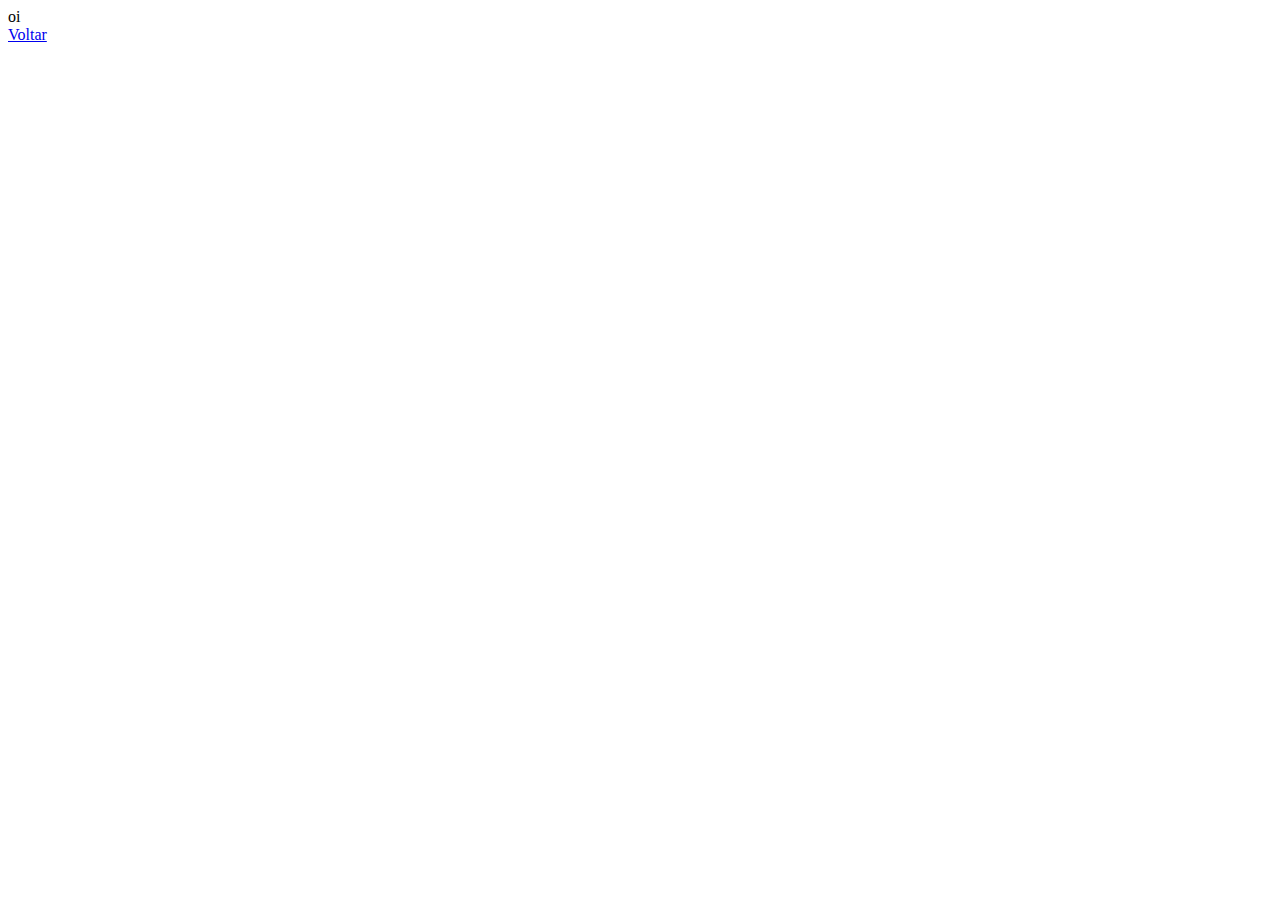
==== index2.html @ 2554bc71 "add conteudo" ====
<!DOCTYPE html>
<html lang="pt-br">
<head>
    <meta charset="UTF-8">
    <meta name="viewport" content="width=device-width, initial-scale=1.0">
    <title>Neymar JR</title>
</head>
<body>
    oi
    <section><a href="index.html" rel="prev">Voltar</a></section>
</body>
</html>
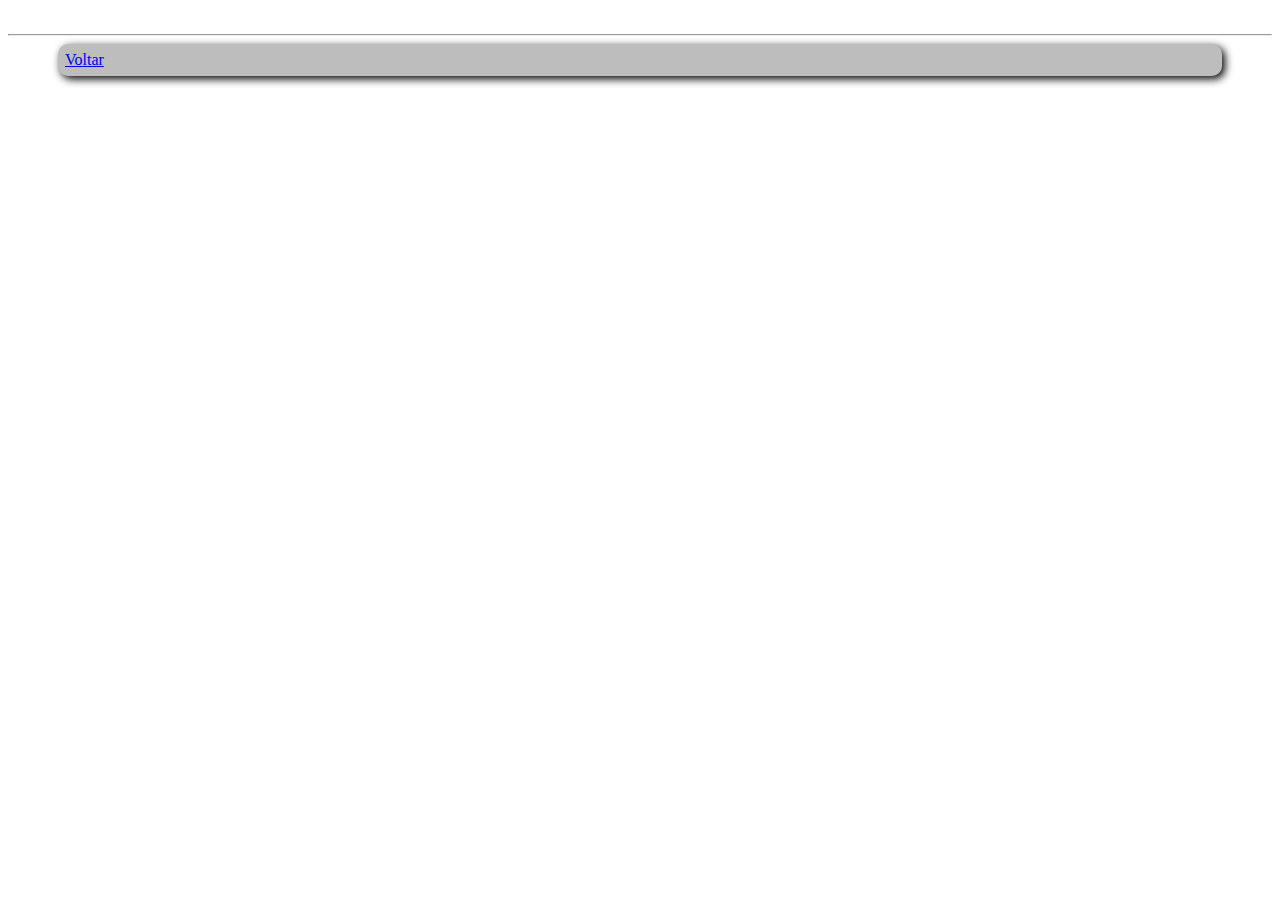
==== commit 3ed95f6f: "add conteudo" ====
--- a/index2.html
+++ b/index2.html
@@ -3,10 +3,19 @@
 <head>
     <meta charset="UTF-8">
     <meta name="viewport" content="width=device-width, initial-scale=1.0">
+    <link rel="stylesheet" href="style.css">
     <title>Neymar JR</title>
 </head>
 <body>
-    oi
+    <picture>
+        <source media="(max-width:530px )" srcset="/imagens/imagem-p.jpeg" type="image/jpeg">
+        <source media="(max-width:1000px )" srcset="/imagens/imagem-m.jpeg" type="image/jpeg">
+        <img src="/imagens/imagem-g.jpeg" alt="">
+    </picture>
+     <audio preload="metadata" autoplay loop>
+       <source src="/mídia/miauuu.mp3" type="audio/mp3">
+     </audio>
+    <hr>
     <section><a href="index.html" rel="prev">Voltar</a></section>
 </body>
 </html>--- a/style.css
+++ b/style.css
@@ -0,0 +1,22 @@
+section{
+    border-radius: 10px;
+    background-color: rgb(189, 189, 189);
+    padding: 7px;
+    box-shadow: 3px 3px 8px;
+    margin-left: 50px;
+    margin-right: 50px;
+    text-align: justify;
+    width: auto;
+}
+h2{
+    text-align: center;
+}
+body{
+    text-align: center;
+}
+footer{
+    font-style: italic;
+}
+td{
+    text-align: center;
+}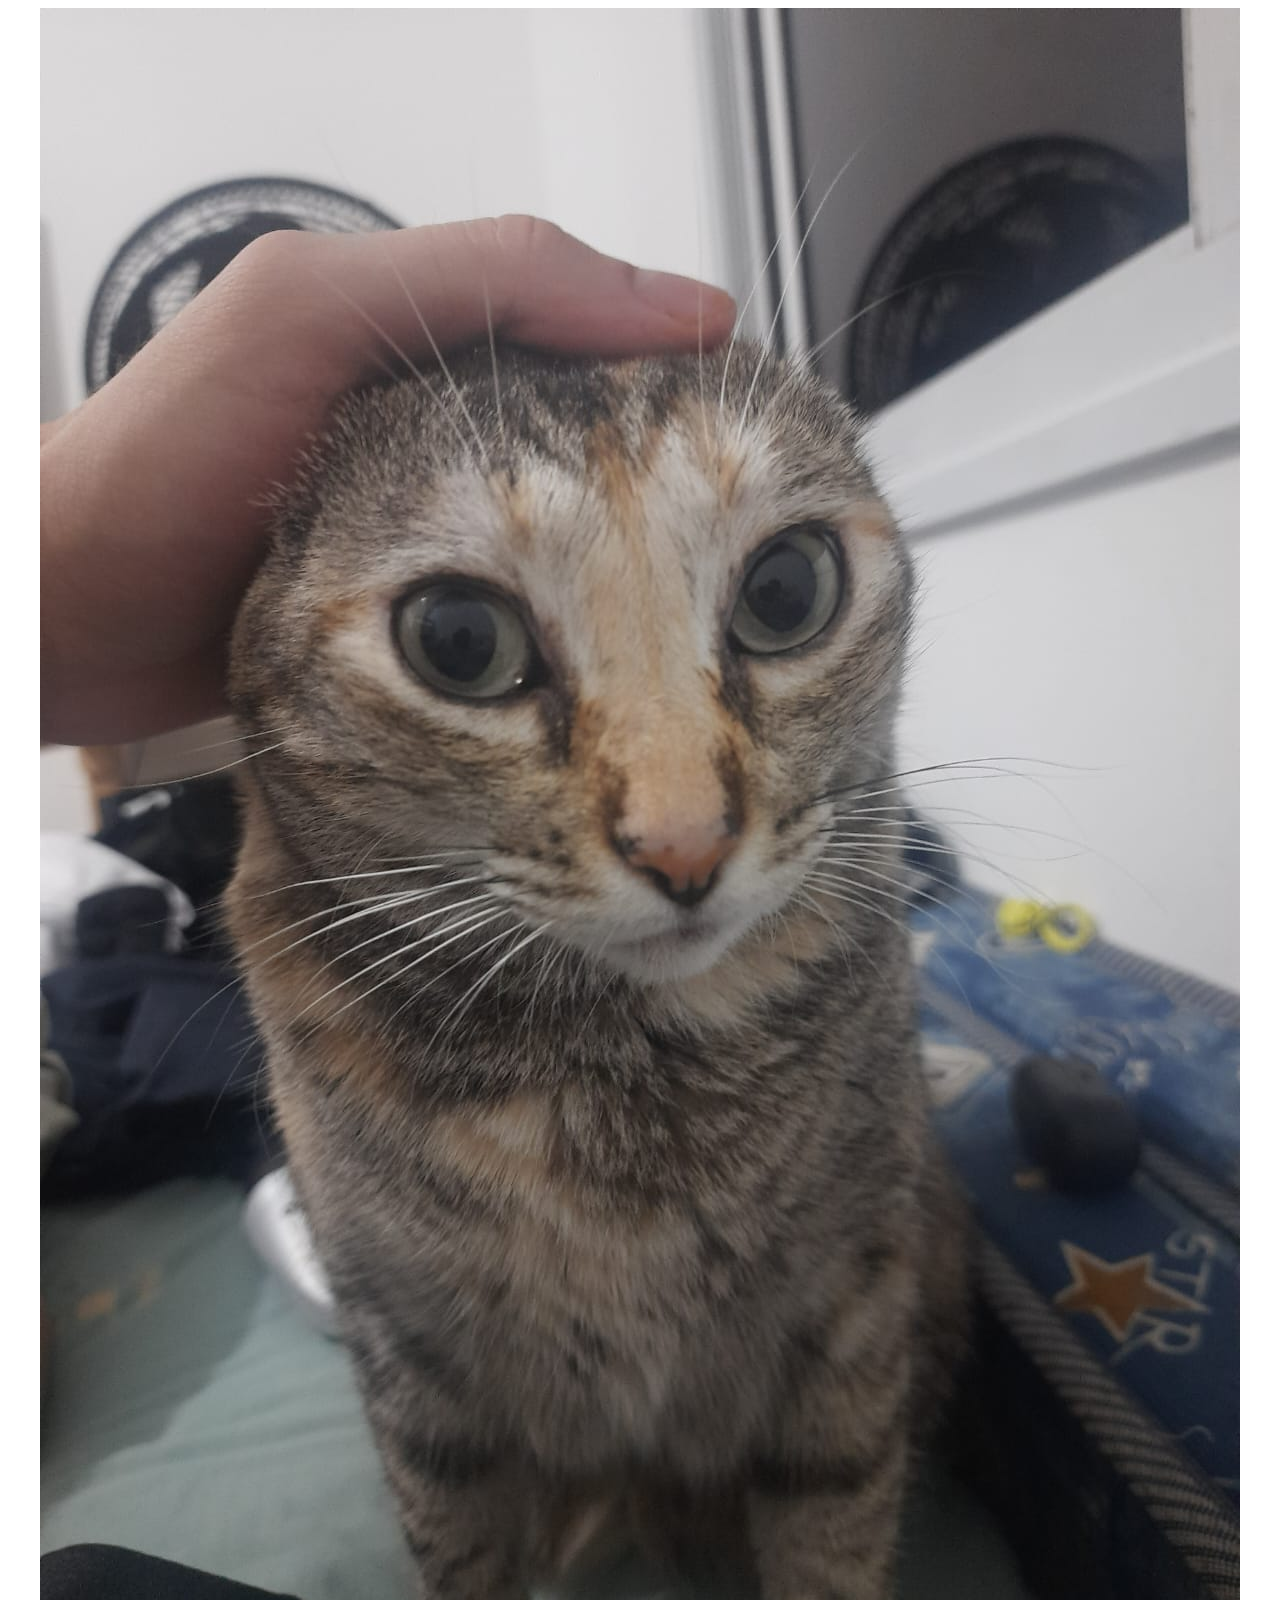
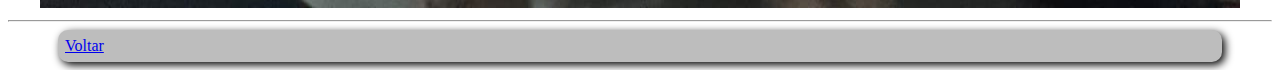
==== commit 9623212c: "Update index2.html" ====
--- a/index2.html
+++ b/index2.html
@@ -8,14 +8,14 @@
 </head>
 <body>
     <picture>
-        <source media="(max-width:530px )" srcset="/imagens/imagem-p.jpeg" type="image/jpeg">
-        <source media="(max-width:1000px )" srcset="/imagens/imagem-m.jpeg" type="image/jpeg">
-        <img src="/imagens/imagem-g.jpeg" alt="">
+        <source media="(max-width:530px )" srcset="imagem-p.jpeg" type="image/jpeg">
+        <source media="(max-width:1000px )" srcset="imagem-m.jpeg" type="image/jpeg">
+        <img src="imagem-g.jpeg" alt="">
     </picture>
      <audio preload="metadata" autoplay loop>
-       <source src="/mídia/miauuu.mp3" type="audio/mp3">
+       <source src="miauuu.mp3" type="audio/mp3">
      </audio>
     <hr>
     <section><a href="index.html" rel="prev">Voltar</a></section>
 </body>
-</html>+</html>
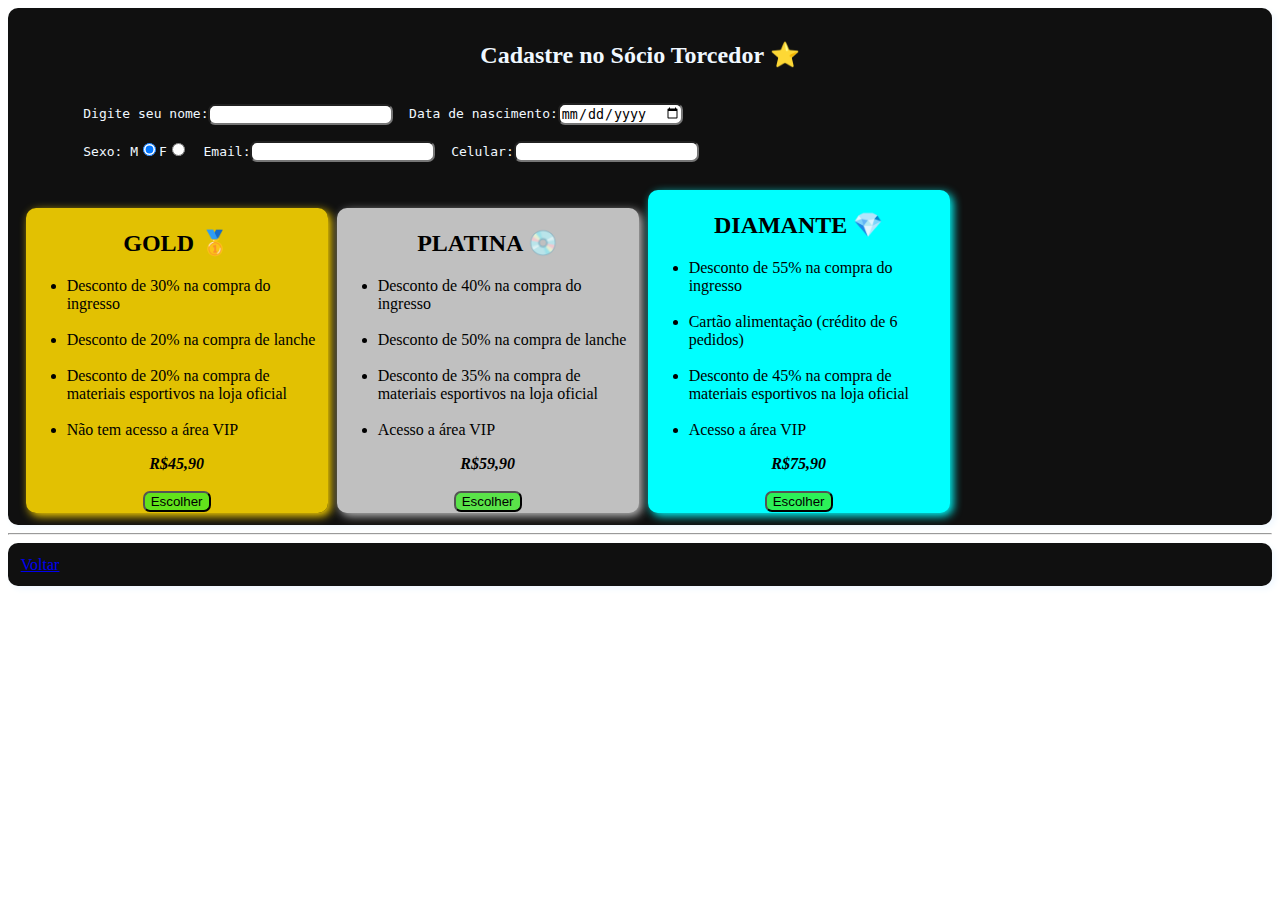
==== commit 4b4f0d61: "modificando" ====
--- a/index2.html
+++ b/index2.html
@@ -3,19 +3,59 @@
 <head>
     <meta charset="UTF-8">
     <meta name="viewport" content="width=device-width, initial-scale=1.0">
-    <link rel="stylesheet" href="style.css">
+    <link rel="stylesheet" href="style2.css">
     <title>Neymar JR</title>
 </head>
 <body>
-    <picture>
-        <source media="(max-width:530px )" srcset="imagem-p.jpeg" type="image/jpeg">
-        <source media="(max-width:1000px )" srcset="imagem-m.jpeg" type="image/jpeg">
-        <img src="imagem-g.jpeg" alt="">
-    </picture>
-     <audio preload="metadata" autoplay loop>
-       <source src="miauuu.mp3" type="audio/mp3">
-     </audio>
+   <section>
+    <h2>Cadastre no Sócio Torcedor ⭐<img src="/imagens/" alt=""></h2>
+    <div>
+        <pre> 
+        Digite seu nome:<input type="text"></input>  Data de nascimento:<input type="date" name="nascimento" id="nascimento">
+       
+        Sexo: M<input type="radio" name="sexo" id="masculino" class="sexo" checked>F<input type="radio" name="sexo" id="feminino" class="sexo">  Email:<input type="email" name="email" id="email">  Celular:<input type="number" name="numero" id="numero">
+        </pre><div id="gold" class="planos">
+    <h2>GOLD 🥇</h2>
+     <ul>
+        <li>Desconto de 30% na compra do ingresso</li><br>
+        <li>Desconto de 20% na compra de lanche</li><br>
+        <li>Desconto de 20% na compra de materiais esportivos na loja oficial</li><br>
+        <li>Não tem acesso a área VIP</li>
+     </ul>
+     <div class="preço"><strong>R$45,90</strong></div><br>
+     <div class="botoes"><input class="escolher" type="button" value="Escolher"></div> 
+        </div>
+        <div id="platina" class="planos">
+            <h2>PLATINA 💿</h2>
+             <ul>
+                <li>Desconto de 40% na compra do ingresso</li><br>
+                <li>Desconto de 50% na compra de lanche</li><br>
+                <li>Desconto de 35% na compra de materiais esportivos na loja oficial</li><br>
+                <li>Acesso a área VIP</li>
+             </ul>
+             <div class="preço"><strong>R$59,90</strong></div><br>
+             <div class="botoes"><input class="escolher" type="button" value="Escolher"></div> 
+                </div>
+                <div id="diamante" class="planos">
+                    <h2>DIAMANTE 💎</h2>
+                     <ul>
+                        <li>Desconto de 55% na compra do ingresso</li><br>
+                        <li>Cartão alimentação (crédito de 6 pedidos)</li><br>
+                        <li>Desconto de 45% na compra de materiais esportivos na loja oficial</li><br>
+                        <li>Acesso a área VIP</li>
+                     </ul>
+                     <div class="preço"><strong>R$75,90</strong></div><br>
+                     <div class="botoes"><input class="escolher" type="button" value="Escolher"></div>
+                        </div>
+                        <div id="santosicon" class="planos">
+                        <img src="/imagens/santosicon.ico" alt="">   
+                        </div>
+                              
+                                </div>
+    </div> 
+   </section> 
+   
     <hr>
     <section><a href="index.html" rel="prev">Voltar</a></section>
 </body>
-</html>
+</html>--- a/style2.css
+++ b/style2.css
@@ -0,0 +1,62 @@
+
+section{
+    background-color: rgba(0, 0, 0, 0.938);
+    border-radius: 10px;
+    box-shadow: 3px 3px 7px;
+    padding: 1%;
+    color: aliceblue;
+   
+}
+h2{
+    text-align: center;
+}
+input.escolher{
+    background-color: rgba(58, 236, 35, 0.76);
+    text-align: center;
+}
+input{
+    border-radius: 7px;
+}
+input.cancelar{
+    background-color: rgba(255, 0, 0, 0.76);
+}
+#gold{
+    background-color: rgba(255, 217, 0, 0.877);
+    padding: 1px;
+    border-radius: 10px;
+    width: 300px;
+    color: black;
+    box-shadow: 3px 3px 10px gold;
+    margin-left: 5px;
+}
+#platina{
+    background-color: silver;
+    padding: 1px;
+    border-radius: 10px;
+    width: 300px;
+    color: black;
+    box-shadow: 3px 3px 10px silver;
+    margin-left: 5px;
+}
+#diamante{
+    background-color:aqua;
+    padding: 1px;
+    border-radius: 10px;
+    width: 300px;
+    color: black;
+    box-shadow: 3px 3px 10px aqua;
+    margin-left: 5px;
+}
+div.botoes{
+    text-align: center;
+}
+div.planos{
+    display: inline-block;
+}
+#santosicon{
+    margin-left: 70px;
+}
+div.preço{
+   text-align: center; 
+   font-style: italic;
+}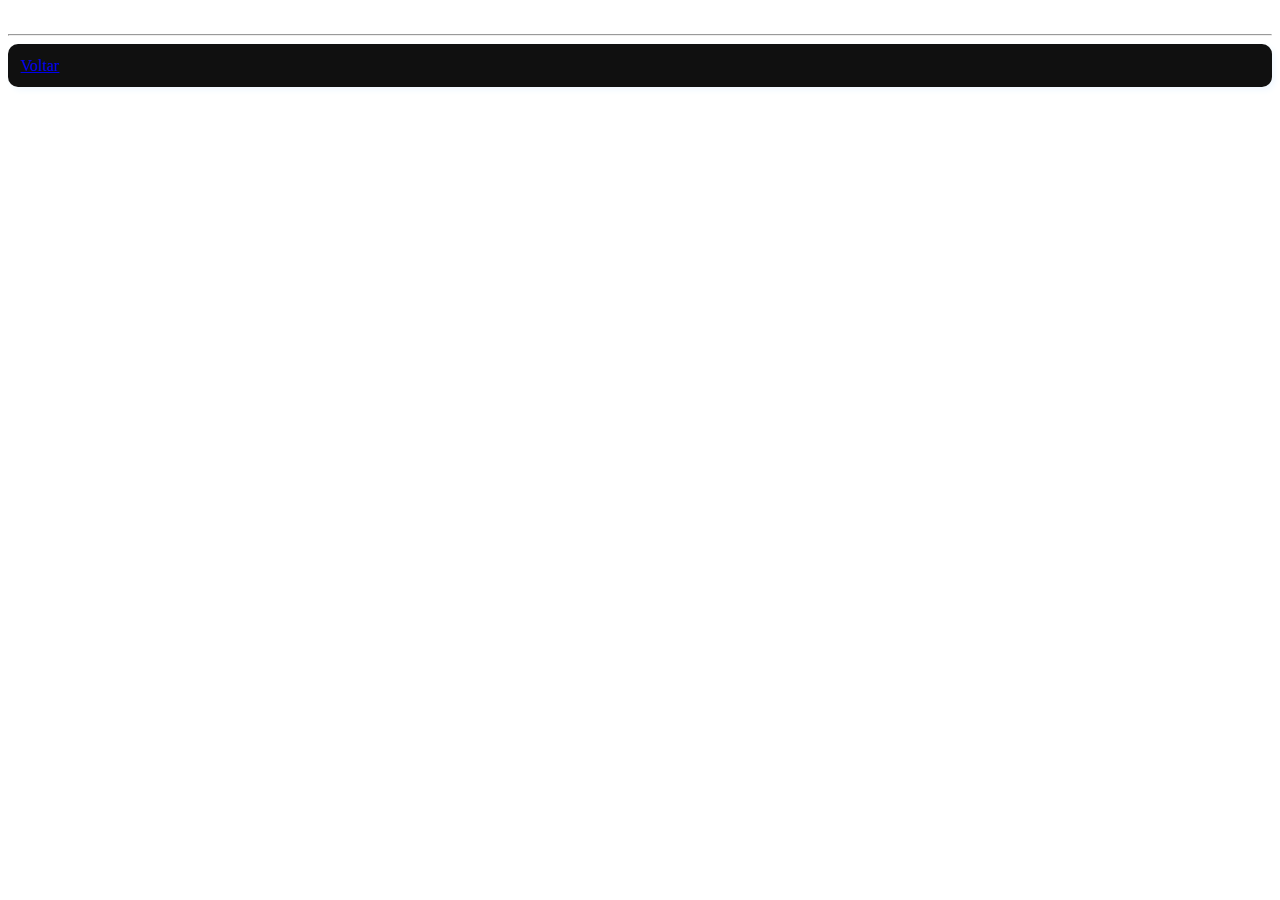
==== commit 81a58bb1: "Merge branch 'main' of https://github.com/Lucasdgcks/Hospedando-site-projeto" ====
--- a/index2.html
+++ b/index2.html
@@ -7,55 +7,15 @@
     <title>Neymar JR</title>
 </head>
 <body>
-   <section>
-    <h2>Cadastre no Sócio Torcedor ⭐<img src="/imagens/" alt=""></h2>
-    <div>
-        <pre> 
-        Digite seu nome:<input type="text"></input>  Data de nascimento:<input type="date" name="nascimento" id="nascimento">
-       
-        Sexo: M<input type="radio" name="sexo" id="masculino" class="sexo" checked>F<input type="radio" name="sexo" id="feminino" class="sexo">  Email:<input type="email" name="email" id="email">  Celular:<input type="number" name="numero" id="numero">
-        </pre><div id="gold" class="planos">
-    <h2>GOLD 🥇</h2>
-     <ul>
-        <li>Desconto de 30% na compra do ingresso</li><br>
-        <li>Desconto de 20% na compra de lanche</li><br>
-        <li>Desconto de 20% na compra de materiais esportivos na loja oficial</li><br>
-        <li>Não tem acesso a área VIP</li>
-     </ul>
-     <div class="preço"><strong>R$45,90</strong></div><br>
-     <div class="botoes"><input class="escolher" type="button" value="Escolher"></div> 
-        </div>
-        <div id="platina" class="planos">
-            <h2>PLATINA 💿</h2>
-             <ul>
-                <li>Desconto de 40% na compra do ingresso</li><br>
-                <li>Desconto de 50% na compra de lanche</li><br>
-                <li>Desconto de 35% na compra de materiais esportivos na loja oficial</li><br>
-                <li>Acesso a área VIP</li>
-             </ul>
-             <div class="preço"><strong>R$59,90</strong></div><br>
-             <div class="botoes"><input class="escolher" type="button" value="Escolher"></div> 
-                </div>
-                <div id="diamante" class="planos">
-                    <h2>DIAMANTE 💎</h2>
-                     <ul>
-                        <li>Desconto de 55% na compra do ingresso</li><br>
-                        <li>Cartão alimentação (crédito de 6 pedidos)</li><br>
-                        <li>Desconto de 45% na compra de materiais esportivos na loja oficial</li><br>
-                        <li>Acesso a área VIP</li>
-                     </ul>
-                     <div class="preço"><strong>R$75,90</strong></div><br>
-                     <div class="botoes"><input class="escolher" type="button" value="Escolher"></div>
-                        </div>
-                        <div id="santosicon" class="planos">
-                        <img src="/imagens/santosicon.ico" alt="">   
-                        </div>
-                              
-                                </div>
-    </div> 
-   </section> 
-   
+    <picture>
+        <source media="(max-width:530px )" srcset="/imagens/imagem-p.jpeg" type="image/jpeg">
+        <source media="(max-width:1000px )" srcset="/imagens/imagem-m.jpeg" type="image/jpeg">
+        <img src="/imagens/imagem-g.jpeg" alt="">
+    </picture>
+     <audio preload="metadata" autoplay loop>
+       <source src="/mídia/miauuu.mp3" type="audio/mp3">
+     </audio>
     <hr>
     <section><a href="index.html" rel="prev">Voltar</a></section>
 </body>
-</html>+</html>
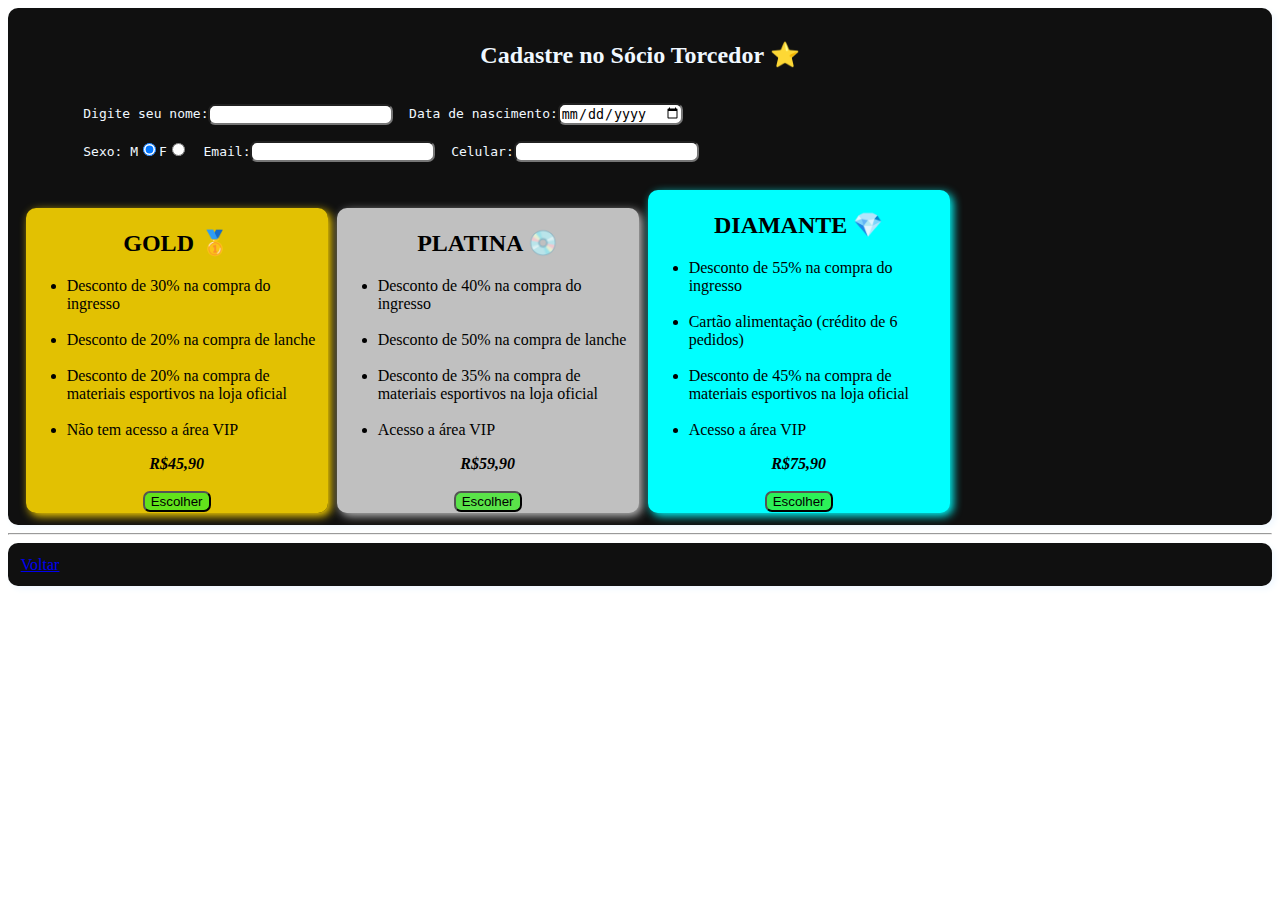
==== commit 21959cd1: "Create index2.html" ====
--- a/index2.html
+++ b/index2.html
@@ -4,18 +4,58 @@
     <meta charset="UTF-8">
     <meta name="viewport" content="width=device-width, initial-scale=1.0">
     <link rel="stylesheet" href="style2.css">
-    <title>Neymar JR</title>
+    <title>Sócio Torcedor</title>
 </head>
 <body>
-    <picture>
-        <source media="(max-width:530px )" srcset="/imagens/imagem-p.jpeg" type="image/jpeg">
-        <source media="(max-width:1000px )" srcset="/imagens/imagem-m.jpeg" type="image/jpeg">
-        <img src="/imagens/imagem-g.jpeg" alt="">
-    </picture>
-     <audio preload="metadata" autoplay loop>
-       <source src="/mídia/miauuu.mp3" type="audio/mp3">
-     </audio>
+   <section>
+    <h2>Cadastre no Sócio Torcedor ⭐</h2>
+    <div>
+        <pre> 
+        Digite seu nome:<input type="text"></input>  Data de nascimento:<input type="date" name="nascimento" id="nascimento">
+       
+        Sexo: M<input type="radio" name="sexo" id="masculino" class="sexo" checked>F<input type="radio" name="sexo" id="feminino" class="sexo">  Email:<input type="email" name="email" id="email">  Celular:<input type="number" name="numero" id="numero">
+        </pre><div id="gold" class="planos">
+    <h2>GOLD 🥇</h2>
+     <ul>
+        <li>Desconto de 30% na compra do ingresso</li><br>
+        <li>Desconto de 20% na compra de lanche</li><br>
+        <li>Desconto de 20% na compra de materiais esportivos na loja oficial</li><br>
+        <li>Não tem acesso a área VIP</li>
+     </ul>
+     <div class="preço"><strong>R$45,90</strong></div><br>
+     <div class="botoes"><input class="escolher" type="button" value="Escolher"></div> 
+        </div>
+        <div id="platina" class="planos">
+            <h2>PLATINA 💿</h2>
+             <ul>
+                <li>Desconto de 40% na compra do ingresso</li><br>
+                <li>Desconto de 50% na compra de lanche</li><br>
+                <li>Desconto de 35% na compra de materiais esportivos na loja oficial</li><br>
+                <li>Acesso a área VIP</li>
+             </ul>
+             <div class="preço"><strong>R$59,90</strong></div><br>
+             <div class="botoes"><input class="escolher" type="button" value="Escolher"></div> 
+                </div>
+                <div id="diamante" class="planos">
+                    <h2>DIAMANTE 💎</h2>
+                     <ul>
+                        <li>Desconto de 55% na compra do ingresso</li><br>
+                        <li>Cartão alimentação (crédito de 6 pedidos)</li><br>
+                        <li>Desconto de 45% na compra de materiais esportivos na loja oficial</li><br>
+                        <li>Acesso a área VIP</li>
+                     </ul>
+                     <div class="preço"><strong>R$75,90</strong></div><br>
+                     <div class="botoes"><input class="escolher" type="button" value="Escolher"></div>
+                        </div>
+                        <div id="santosicon" class="planos">
+                        <img src="/imagens/santosicon.ico" alt="">   
+                        </div>
+                              
+                                </div>
+    </div> 
+   </section> 
+   
     <hr>
     <section><a href="index.html" rel="prev">Voltar</a></section>
 </body>
-</html>
+</html>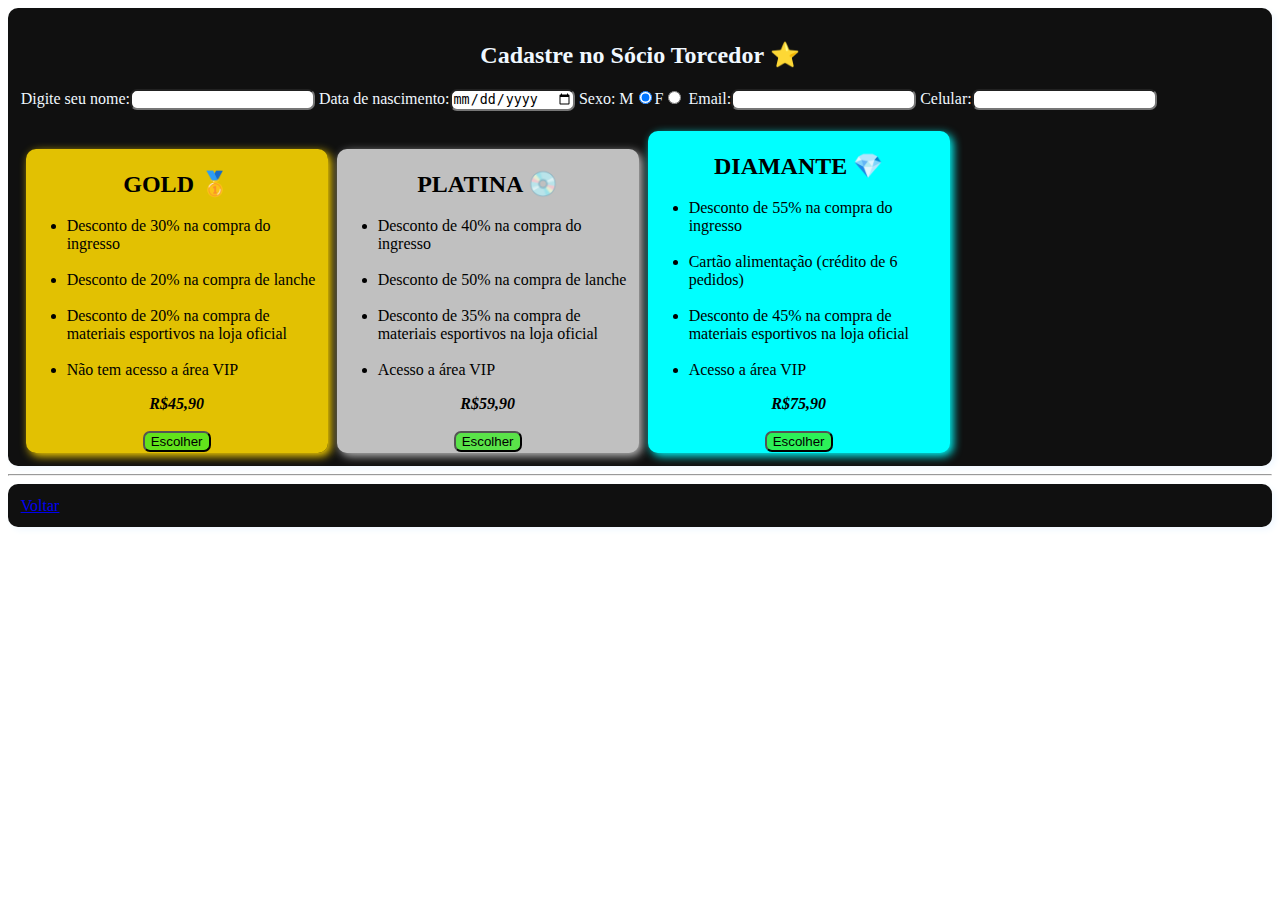
==== commit 29bd1840: "add conteudo" ====
--- a/index2.html
+++ b/index2.html
@@ -10,11 +10,11 @@
    <section>
     <h2>Cadastre no Sócio Torcedor ⭐</h2>
     <div>
-        <pre> 
-        Digite seu nome:<input type="text"></input>  Data de nascimento:<input type="date" name="nascimento" id="nascimento">
-       
-        Sexo: M<input type="radio" name="sexo" id="masculino" class="sexo" checked>F<input type="radio" name="sexo" id="feminino" class="sexo">  Email:<input type="email" name="email" id="email">  Celular:<input type="number" name="numero" id="numero">
-        </pre><div id="gold" class="planos">
+       <div id="cadastro">Digite seu nome:<input type="text"></input> Data de nascimento:<input type="date" name="nascimento" id="nascimento">
+        Sexo: M<input type="radio" name="sexo" id="masculino" class="sexo" checked>F<input type="radio" name="sexo" id="feminino" class="sexo">  Email:<input type="email" name="email" id="email">  Celular:<input type="number" name="numero" id="numero"></div>
+        
+        
+        <div id="gold" class="planos">
     <h2>GOLD 🥇</h2>
      <ul>
         <li>Desconto de 30% na compra do ingresso</li><br>
--- a/style2.css
+++ b/style2.css
@@ -59,4 +59,7 @@
 div.preço{
    text-align: center; 
    font-style: italic;
+}
+#cadastro{
+    margin-bottom: 20px;
 }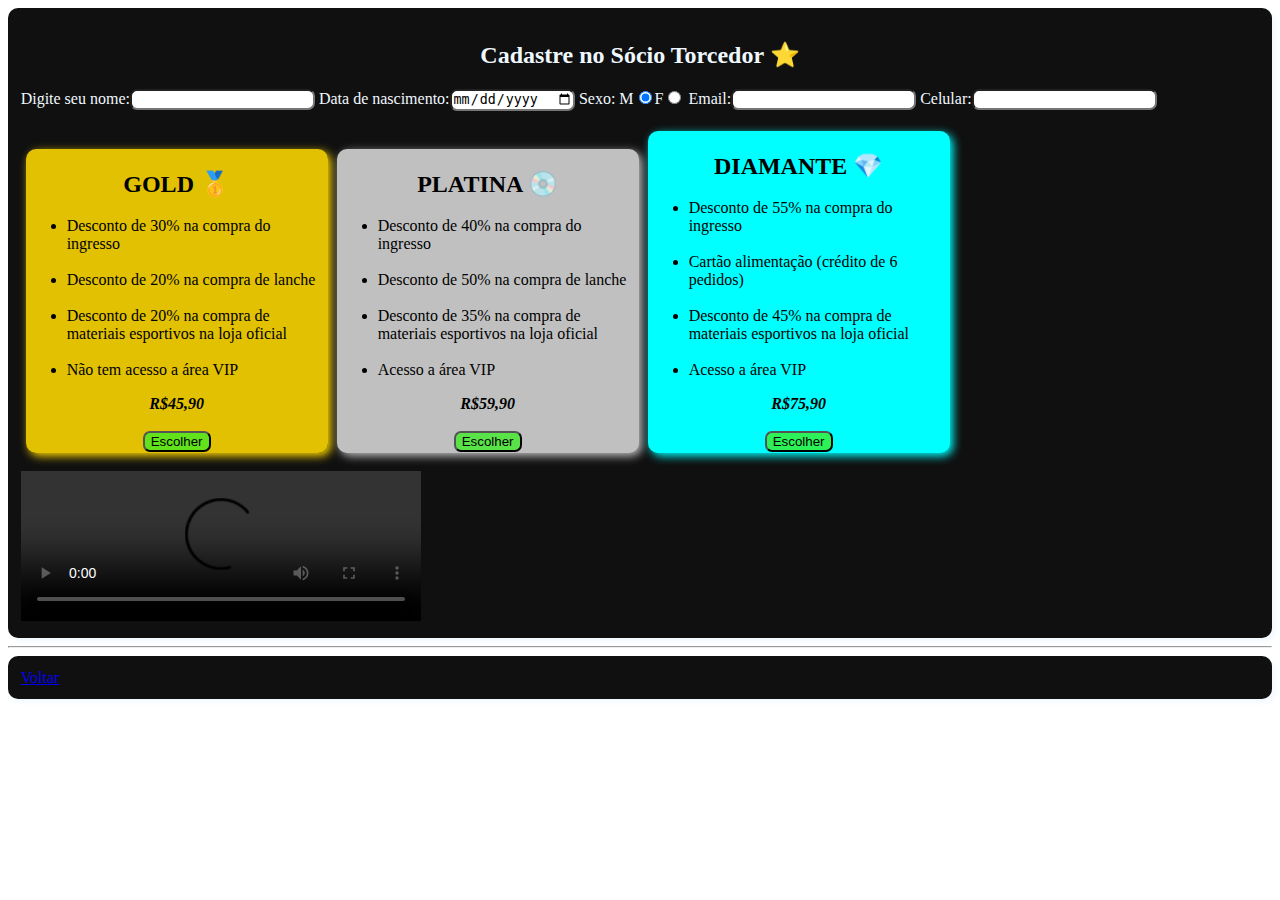
==== commit 37349d45: "update" ====
--- a/index2.html
+++ b/index2.html
@@ -4,6 +4,7 @@
     <meta charset="UTF-8">
     <meta name="viewport" content="width=device-width, initial-scale=1.0">
     <link rel="stylesheet" href="style2.css">
+    <link rel="shortcut icon" href="/imagens/coracao.ico" type="image/x-icon">
     <title>Sócio Torcedor</title>
 </head>
 <body>
@@ -50,8 +51,9 @@
                         <div id="santosicon" class="planos">
                         <img src="/imagens/santosicon.ico" alt="">   
                         </div>
-                              
-                                </div>
+                    </div>
+                    <br>
+                   <video id="video" src="/mídia/videoplayback.mp4" width="400px" autoplay controls loop></video> 
     </div> 
    </section> 
    
--- a/style2.css
+++ b/style2.css
@@ -62,4 +62,7 @@
 }
 #cadastro{
     margin-bottom: 20px;
+}
+#video{
+    align-items: center;
 }